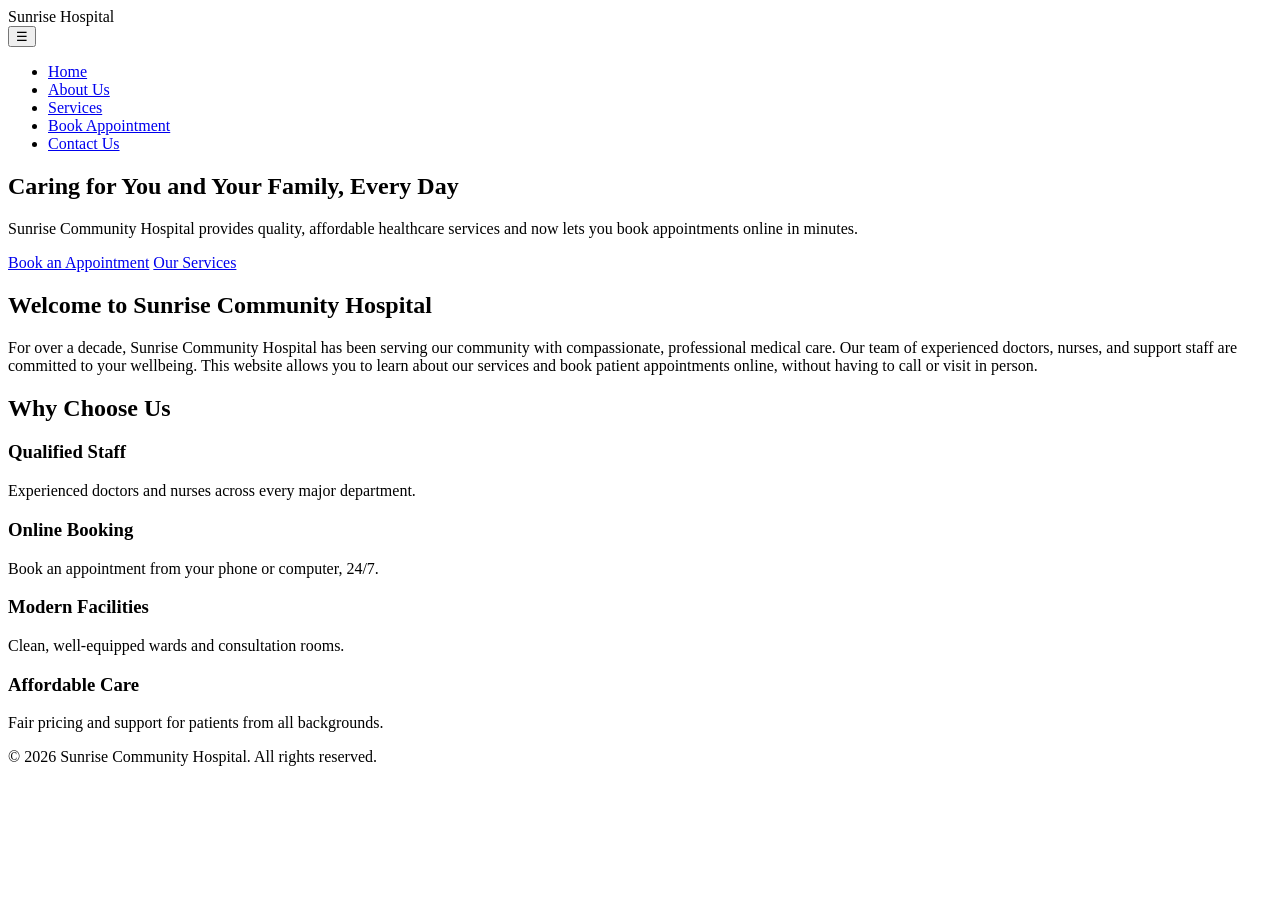
==== index.html @ e246b44f "Update index page" ====
<!DOCTYPE html>
<html lang="en">
<head>
  <meta charset="UTF-8" />
  <meta name="viewport" content="width=device-width, initial-scale=1.0" />
  <title>Sunrise Community Hospital - Home</title>
  <link rel="stylesheet" href="css/style.css" />
</head>
<body>

  <!-- ===== Header / Navigation (same on every page) ===== -->
  <header>
    <div class="header-inner">
      <div class="logo">Sunrise <span>Hospital</span></div>
      <button class="menu-toggle" id="menuToggle">&#9776;</button>
      <nav>
        <ul id="navMenu">
          <li><a href="index.html" class="active">Home</a></li>
          <li><a href="about.html">About Us</a></li>
          <li><a href="services.html">Services</a></li>
          <li><a href="appointments.html">Book Appointment</a></li>
          <li><a href="contact.html">Contact Us</a></li>
        </ul>
      </nav>
    </div>
  </header>

  <!-- ===== Hero section ===== -->
  <section class="hero">
    <h1>Caring for You and Your Family, Every Day</h1>
    <p>
      Sunrise Community Hospital provides quality, affordable healthcare
      services and now lets you book appointments online in minutes.
    </p>
    <a href="appointments.html" class="btn">Book an Appointment</a>
    <a href="services.html" class="btn btn-secondary">Our Services</a>
  </section>

  <main>
    <section>
      <h2>Welcome to Sunrise Community Hospital</h2>
      <p>
        For over a decade, Sunrise Community Hospital has been serving our
        community with compassionate, professional medical care. Our team of
        experienced doctors, nurses, and support staff are committed to your
        wellbeing. This website allows you to learn about our services and
        book patient appointments online, without having to call or visit
        in person.
      </p>
    </section>

    <section>
      <h2>Why Choose Us</h2>
      <div class="cards">
        <div class="card">
          <h3>Qualified Staff</h3>
          <p>Experienced doctors and nurses across every major department.</p>
        </div>
        <div class="card">
          <h3>Online Booking</h3>
          <p>Book an appointment from your phone or computer, 24/7.</p>
        </div>
        <div class="card">
          <h3>Modern Facilities</h3>
          <p>Clean, well-equipped wards and consultation rooms.</p>
        </div>
        <div class="card">
          <h3>Affordable Care</h3>
          <p>Fair pricing and support for patients from all backgrounds.</p>
        </div>
      </div>
    </section>
  </main>

  <!-- ===== Footer ===== -->
  <footer>
    <p>&copy; 2026 Sunrise Community Hospital. All rights reserved.</p>
  </footer>

  <script src="js/main.js"></script>
</body>
</html>
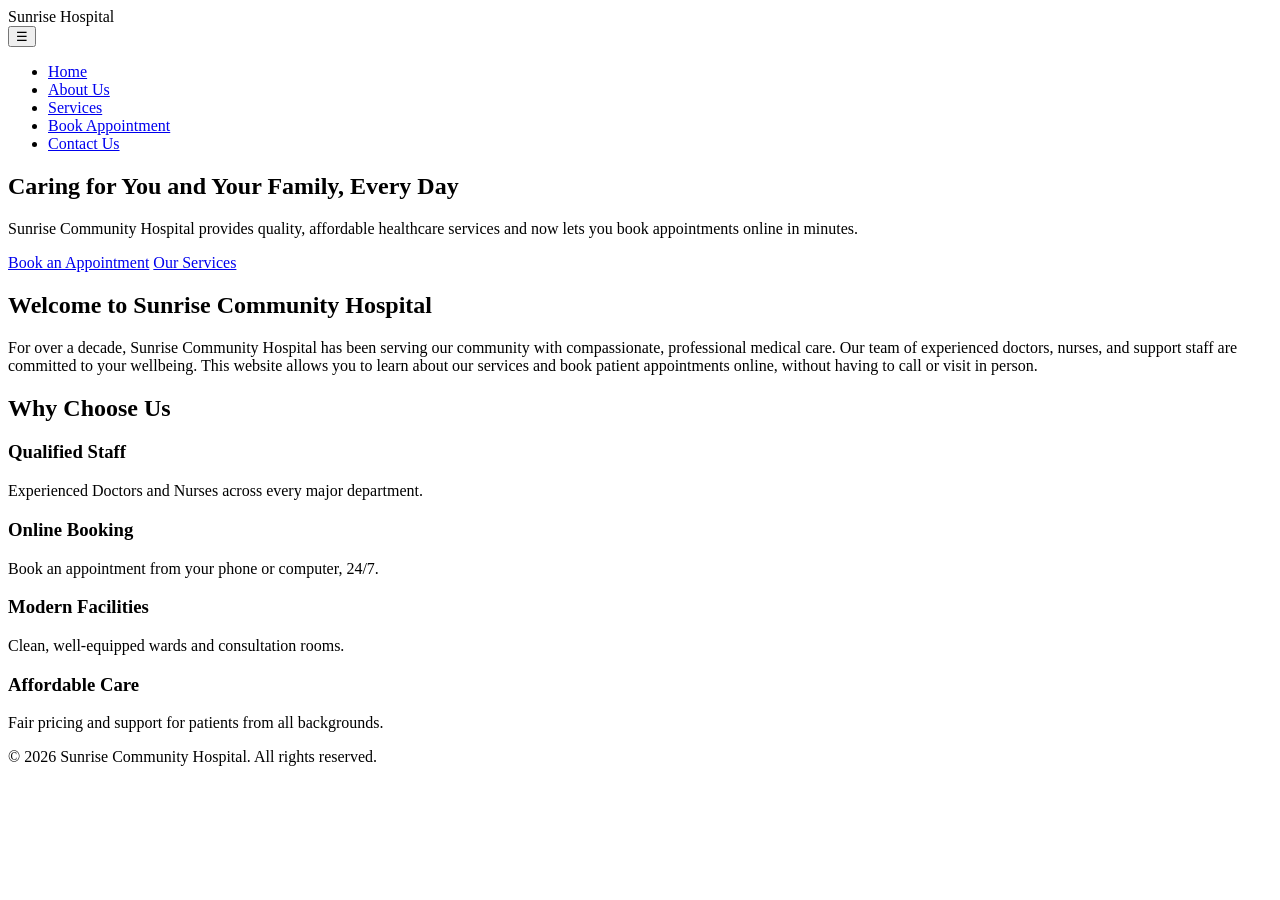
==== commit 4ed0a405: "Update index page" ====
--- a/index.html
+++ b/index.html
@@ -54,7 +54,7 @@
       <div class="cards">
         <div class="card">
           <h3>Qualified Staff</h3>
-          <p>Experienced doctors and nurses across every major department.</p>
+          <p>Experienced Doctors and Nurses across every major department.</p>
         </div>
         <div class="card">
           <h3>Online Booking</h3>
